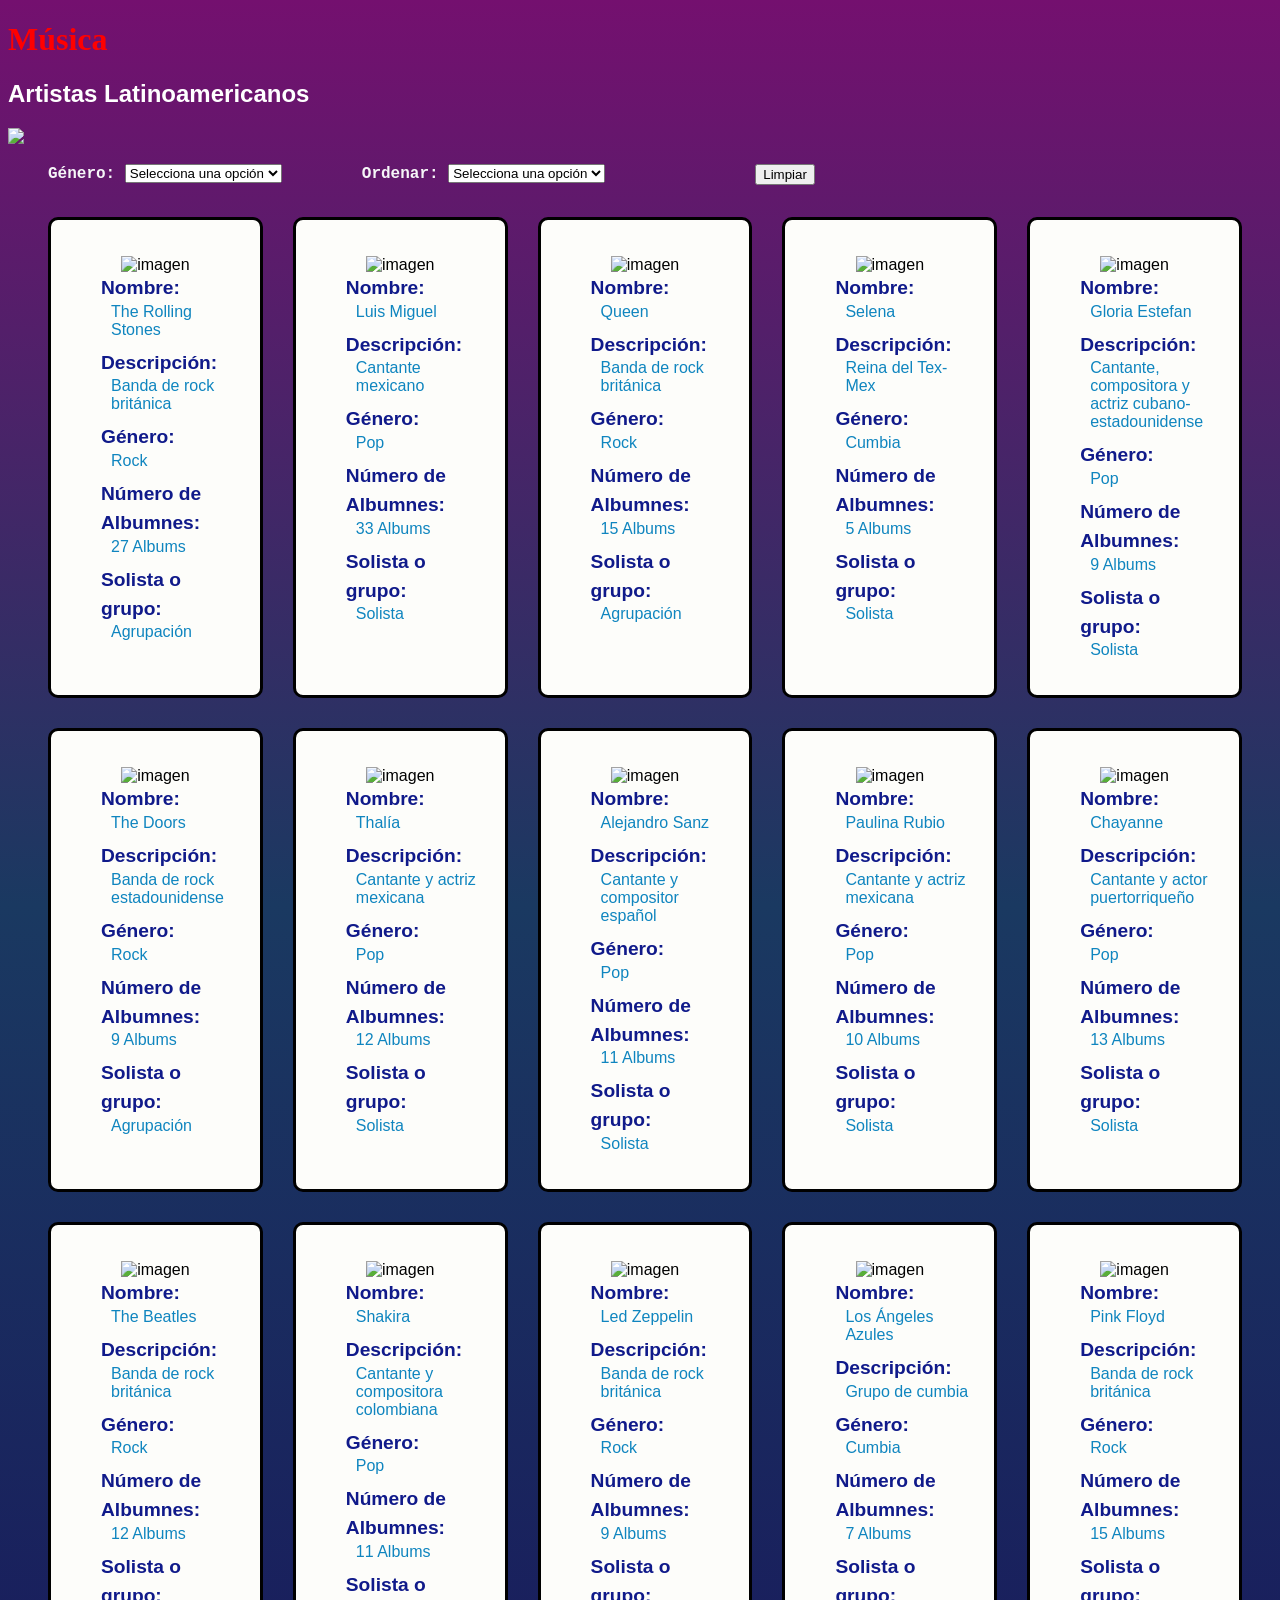
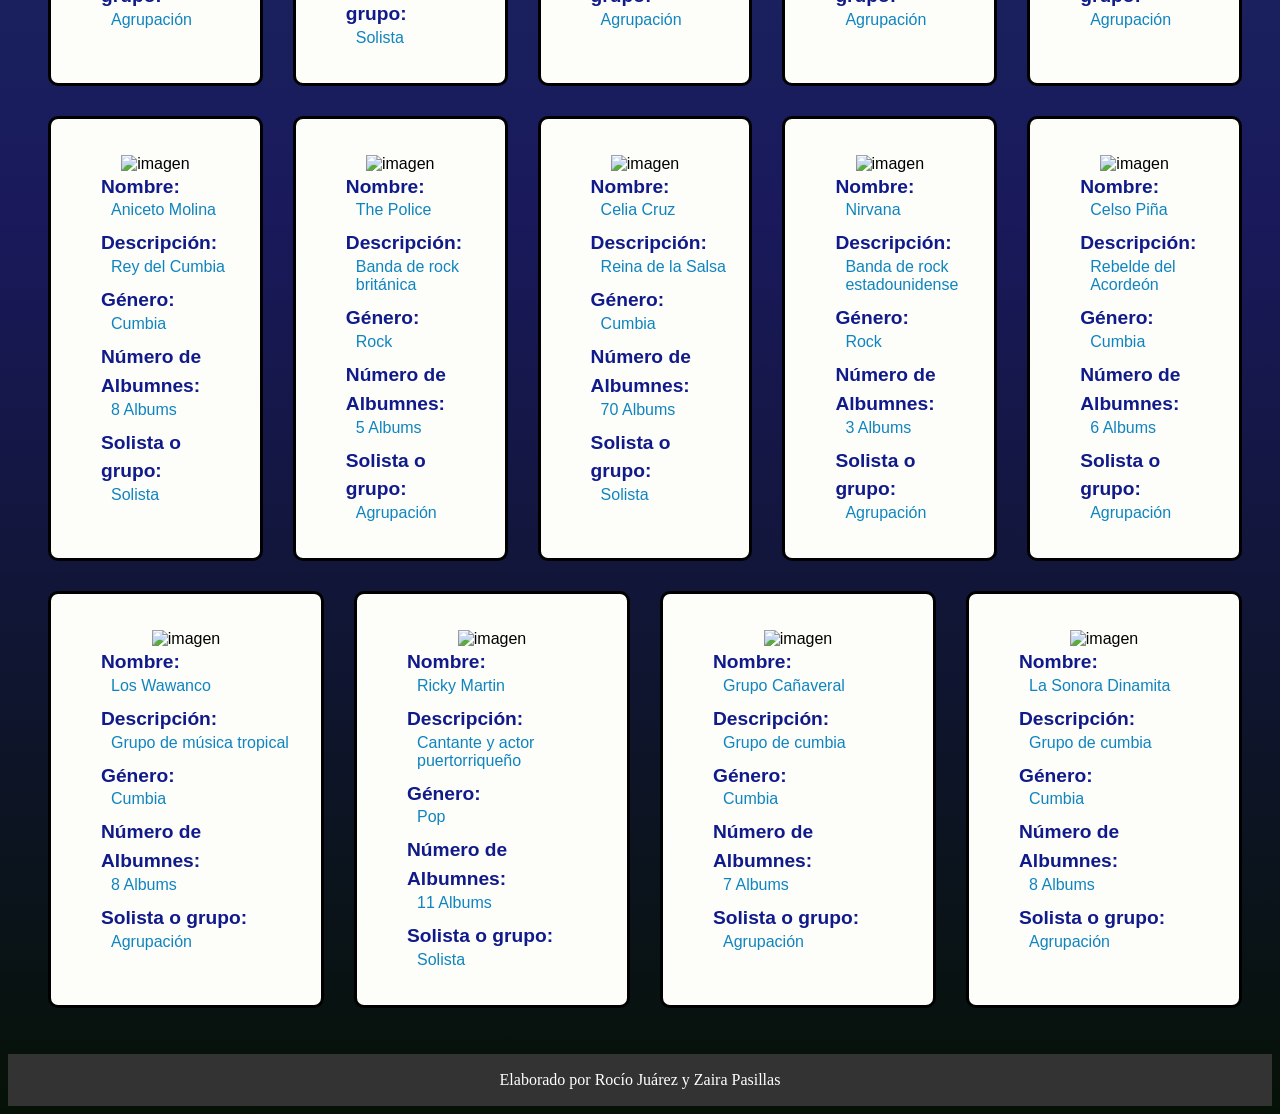
==== src/index.html @ 29463a0d "Funcion filtro" ====
<!DOCTYPE html>
<html>
  <head>
    <meta charset="utf-8">
    <title>Data Lovers</title>
    <link rel="stylesheet" href="style.css" />
  </head>
  <body>
    <script src="main.js" type="module"></script>

    <main>
    <header> 
      <h1>Música</h1>
      <p>
        <h2>Artistas Latinoamericanos</h2>
      </p>
      
      <div id="imagen">
      <img
        src="https://th.bing.com/th/id/OIP.dFOY_50jqCmycy_YHEfGEAHaE8?pid=ImgDet&rs=1" 
        />
      </div>

      <p>
      <div id="filtros">
        <div id="tipo">
        <label for="genero"><strong>Género: </strong></label>        
        <select data-testid="select-filter" name="genero" id="genero">
        <option value="blanco1">Selecciona una opción</option>
          <option value="Pop">Pop</option>
          <option value="Rock">Rock</option>
          <option value="Cumbia">Cumbia</option>
        </select>
        </div>

        <div id="tipo2">
        <label for="ordenar"><strong>Ordenar: </strong></label>
          <select data-testid="select-sort" name="ordenar" id="ordenar">
          <option value="blanco3">Selecciona una opción</option>
            <option value="asc">A - Z</option>
            <option value="desc">Z - A</option>
          </select>
        </div>

          <button data-testid="button-clear">Limpiar</button>
      </div>
      </p>

      <div id="root"></div>

    </header>
    </main>

    <footer>
      <p>Elaborado por Rocío Juárez y Zaira Pasillas</p>
    </footer>

  </body>
  
</html>
---- src/style.css ----
h1 {
    column-span:all;
    font-family: Georgia, 'Times New Roman', Times, serif;
    color: red;
}

h2 {
    column-span:all;
    font-family: Verdana, Geneva, Tahoma, sans-serif;
    color: white;
}

body {
    background: linear-gradient(rgb(116, 16, 111), rgb(26, 57, 97), rgb(25, 25, 92), rgb(6, 17, 6));
}

#imagen {
    align-items: center;
}

#filtros{
    display: flex;
    color: rgb(246, 246, 248);
    font-family: 'Courier New', Courier, monospace;
}

#tipo{
    margin-left: 40px;
}

#tipo2{
    margin-left: 80px;
    margin-right: 150px;
}

.imag{
    width: 200px;
    height: 200px;
}

#root{
    display: flex;
}

.ulClass {
    display: flex;
    flex-wrap: wrap;
    list-style-type: none;
}

.liClass {
    border-top: 3px solid #000;
    border-right: 3px solid #000;
    border-bottom: 3px solid #000;
    border-left: 3px solid #000;
    border-radius: 10px;
    padding: 20px;
    font-family: Arial, Helvetica, sans-serif;
    font-size: medium;
    margin-bottom: 30px;
    margin-right: 30px;
    flex: 1;    
    color: aqua navajowhite;
    background-color: rgb(253, 253, 250);
    text-align: center;    
    max-width: 400px;
}

.liClass .imag{
    justify-content: center;
}

.liClass dt {
    color: rgb(16, 26, 138);
    text-align: left;
    line-height: 1.5;
    font-size: larger;
    margin-left: 30px;
}

.liClass dd{
    color: rgb(15, 133, 191);
    text-align: left;
    margin-bottom: 10px;
}

footer {
    flex-direction: row-reverse;
    background-color: #333;
    color: #fff;
    padding: 1px;
    text-align: center;
}
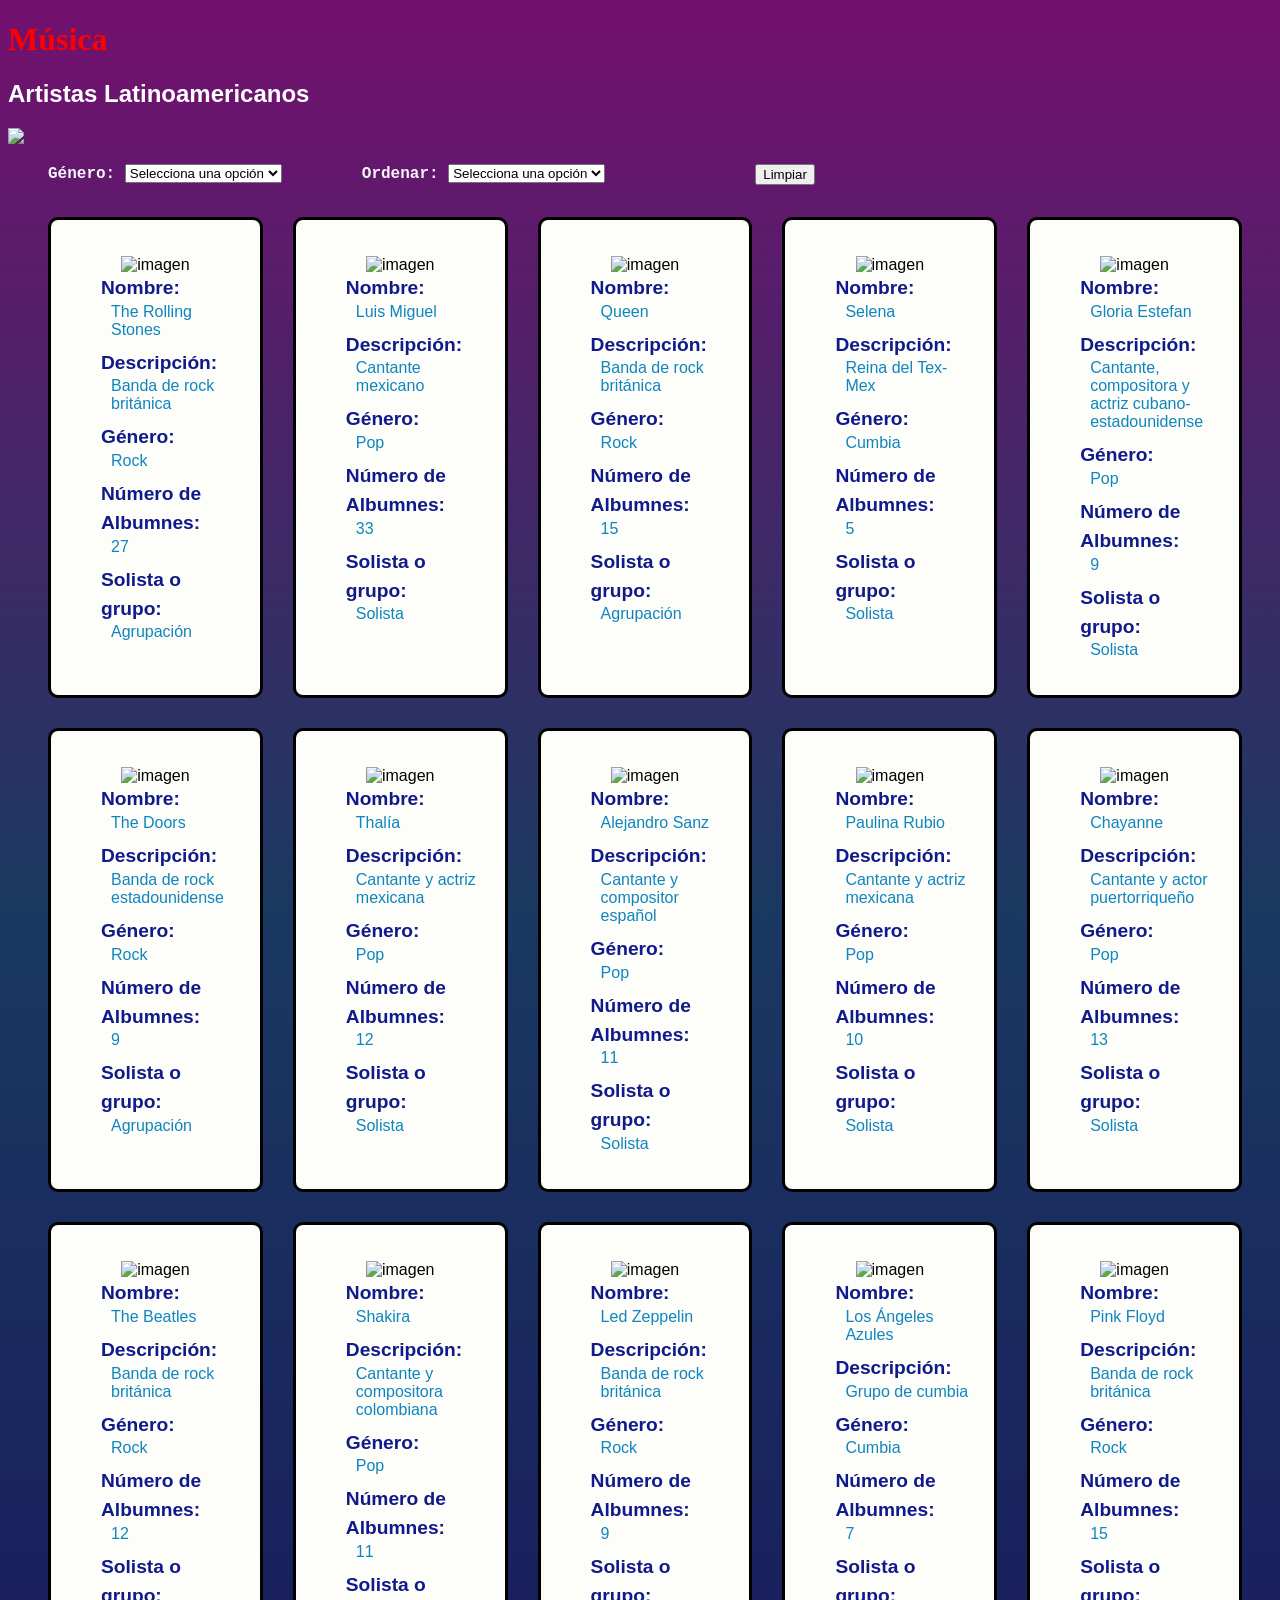
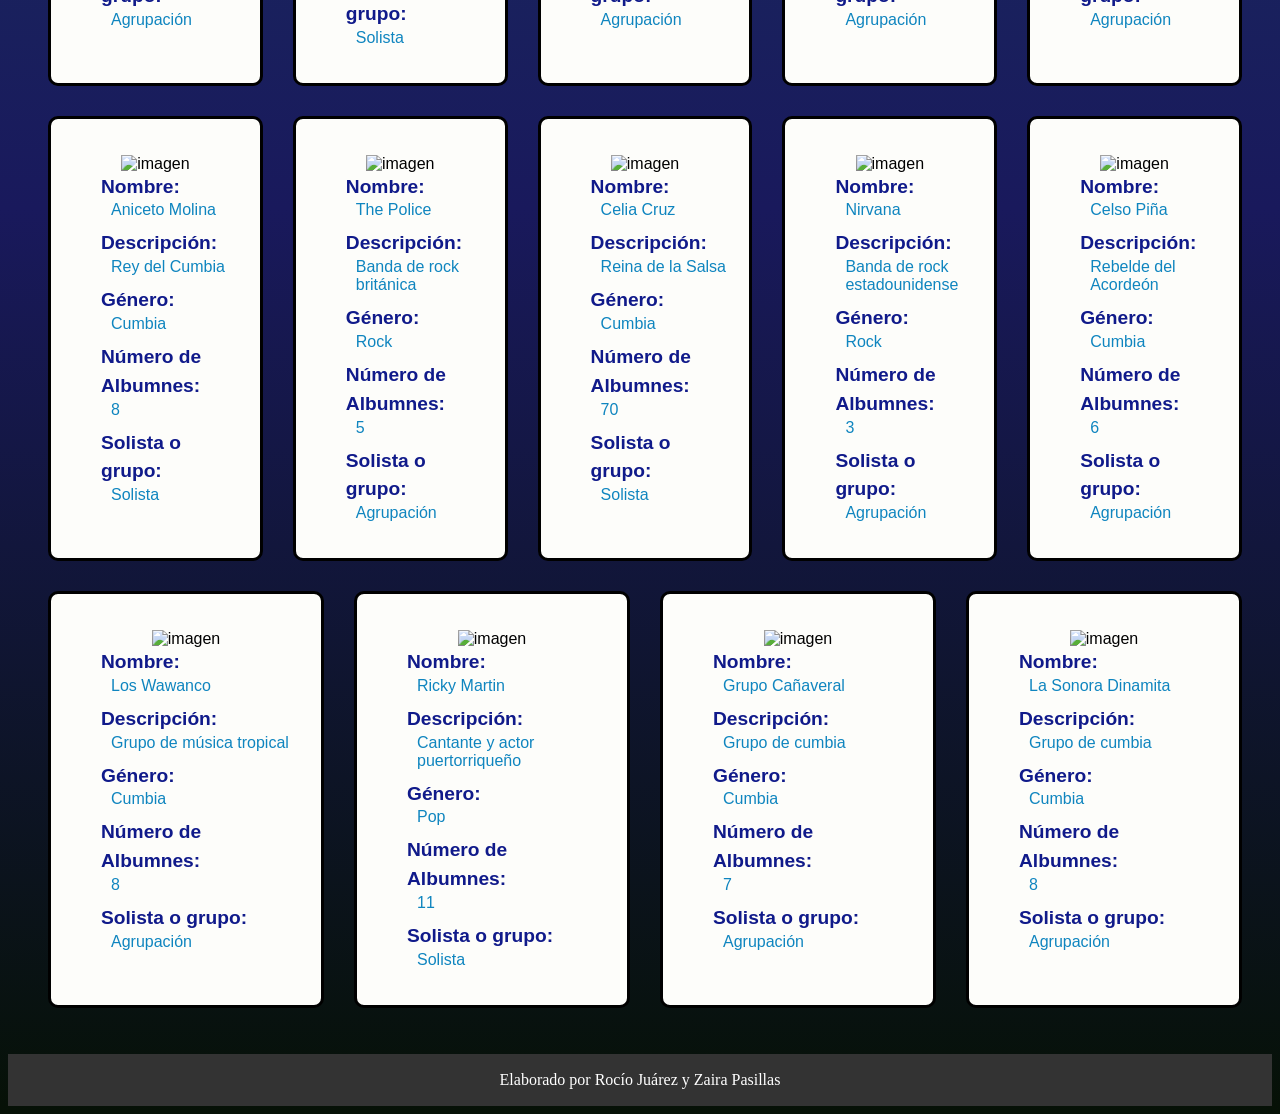
==== commit d9afdadb: "Función de estadistica sin terminar" ====
--- a/src/index.html
+++ b/src/index.html
@@ -36,7 +36,7 @@
         <div id="tipo2">
         <label for="ordenar"><strong>Ordenar: </strong></label>
           <select data-testid="select-sort" name="ordenar" id="ordenar">
-          <option value="blanco3">Selecciona una opción</option>
+          <option value="blanco2">Selecciona una opción</option>
             <option value="asc">A - Z</option>
             <option value="desc">Z - A</option>
           </select>
@@ -45,6 +45,8 @@
           <button data-testid="button-clear">Limpiar</button>
       </div>
       </p>
+      
+      <div id="estadistica"></div>
 
       <div id="root"></div>
 
--- a/src/style.css
+++ b/src/style.css
@@ -16,6 +16,10 @@
 
 #imagen {
     align-items: center;
+}
+
+#estadistica{
+    color: white;
 }
 
 #filtros{
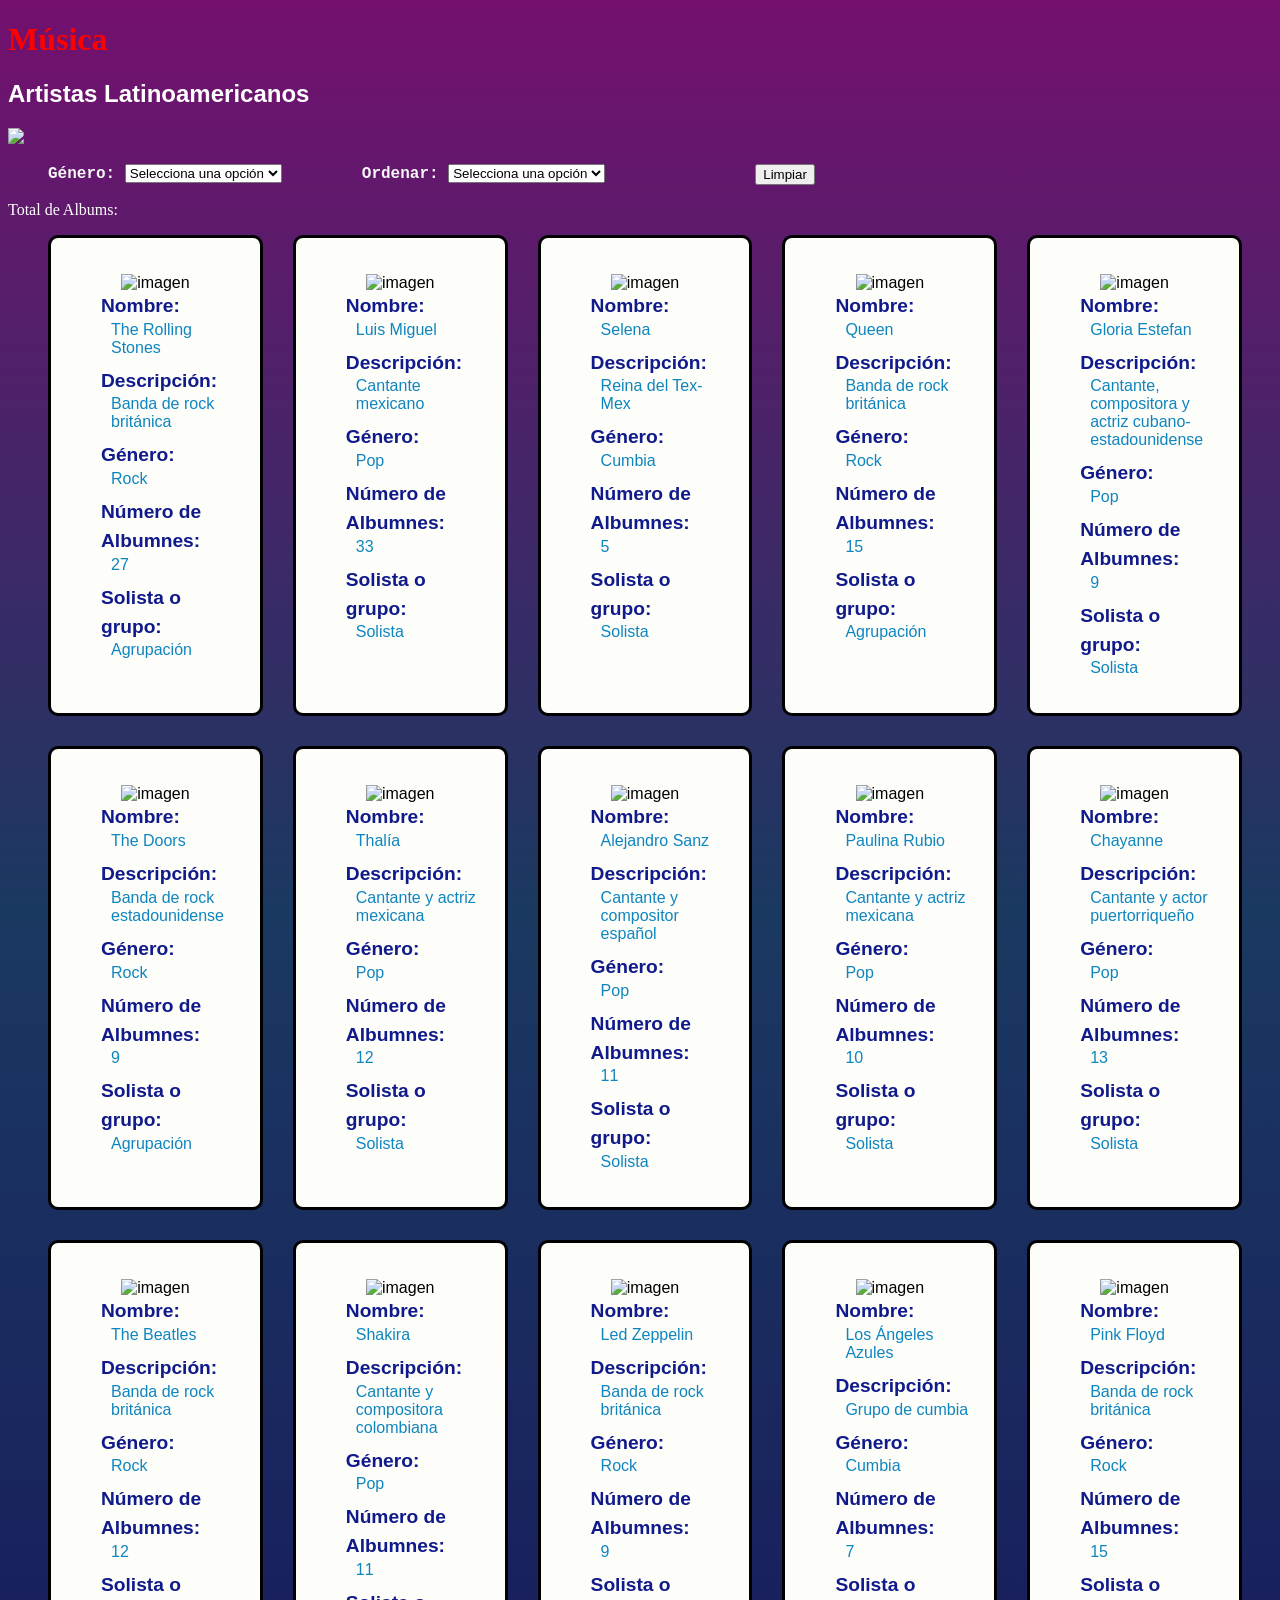
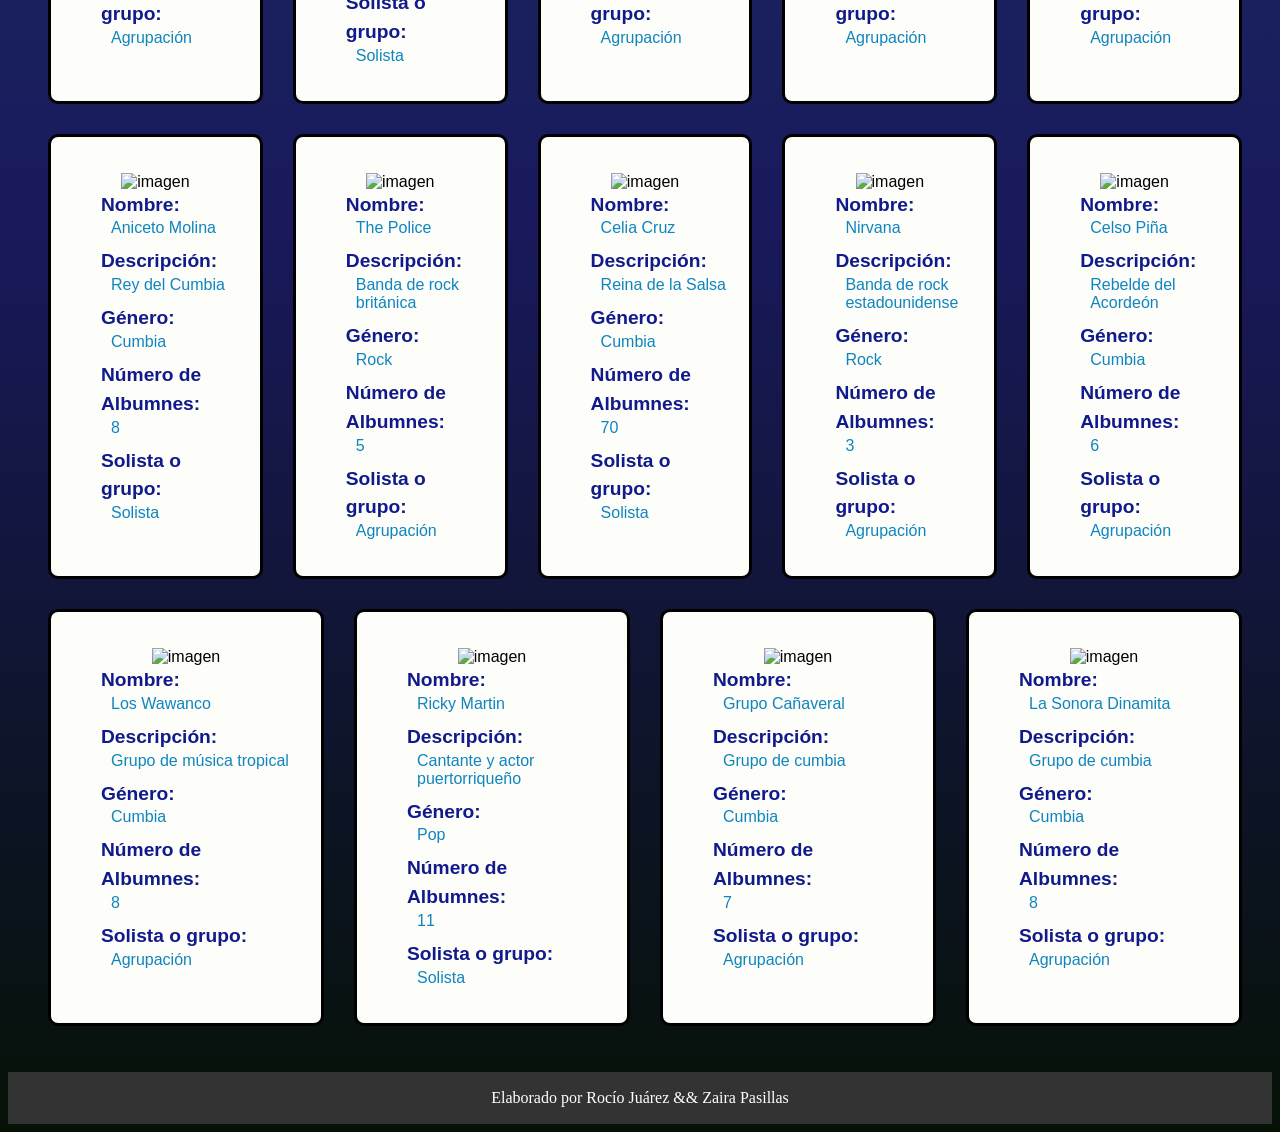
==== commit 7ccf918b: "Se agrego tercer parametro en las funciones" ====
--- a/src/index.html
+++ b/src/index.html
@@ -35,7 +35,7 @@
 
         <div id="tipo2">
         <label for="ordenar"><strong>Ordenar: </strong></label>
-          <select data-testid="select-sort" name="ordenar" id="ordenar">
+          <select data-testid="select-sort" name="sort-order">
           <option value="blanco2">Selecciona una opción</option>
             <option value="asc">A - Z</option>
             <option value="desc">Z - A</option>
@@ -54,7 +54,7 @@
     </main>
 
     <footer>
-      <p>Elaborado por Rocío Juárez y Zaira Pasillas</p>
+      <p>Elaborado por Rocío Juárez && Zaira Pasillas</p>
     </footer>
 
   </body>
--- a/src/style.css
+++ b/src/style.css
@@ -68,6 +68,7 @@
     background-color: rgb(253, 253, 250);
     text-align: center;    
     max-width: 400px;
+    flex-direction: row;
 }
 
 .liClass .imag{
@@ -89,7 +90,6 @@
 }
 
 footer {
-    flex-direction: row-reverse;
     background-color: #333;
     color: #fff;
     padding: 1px;
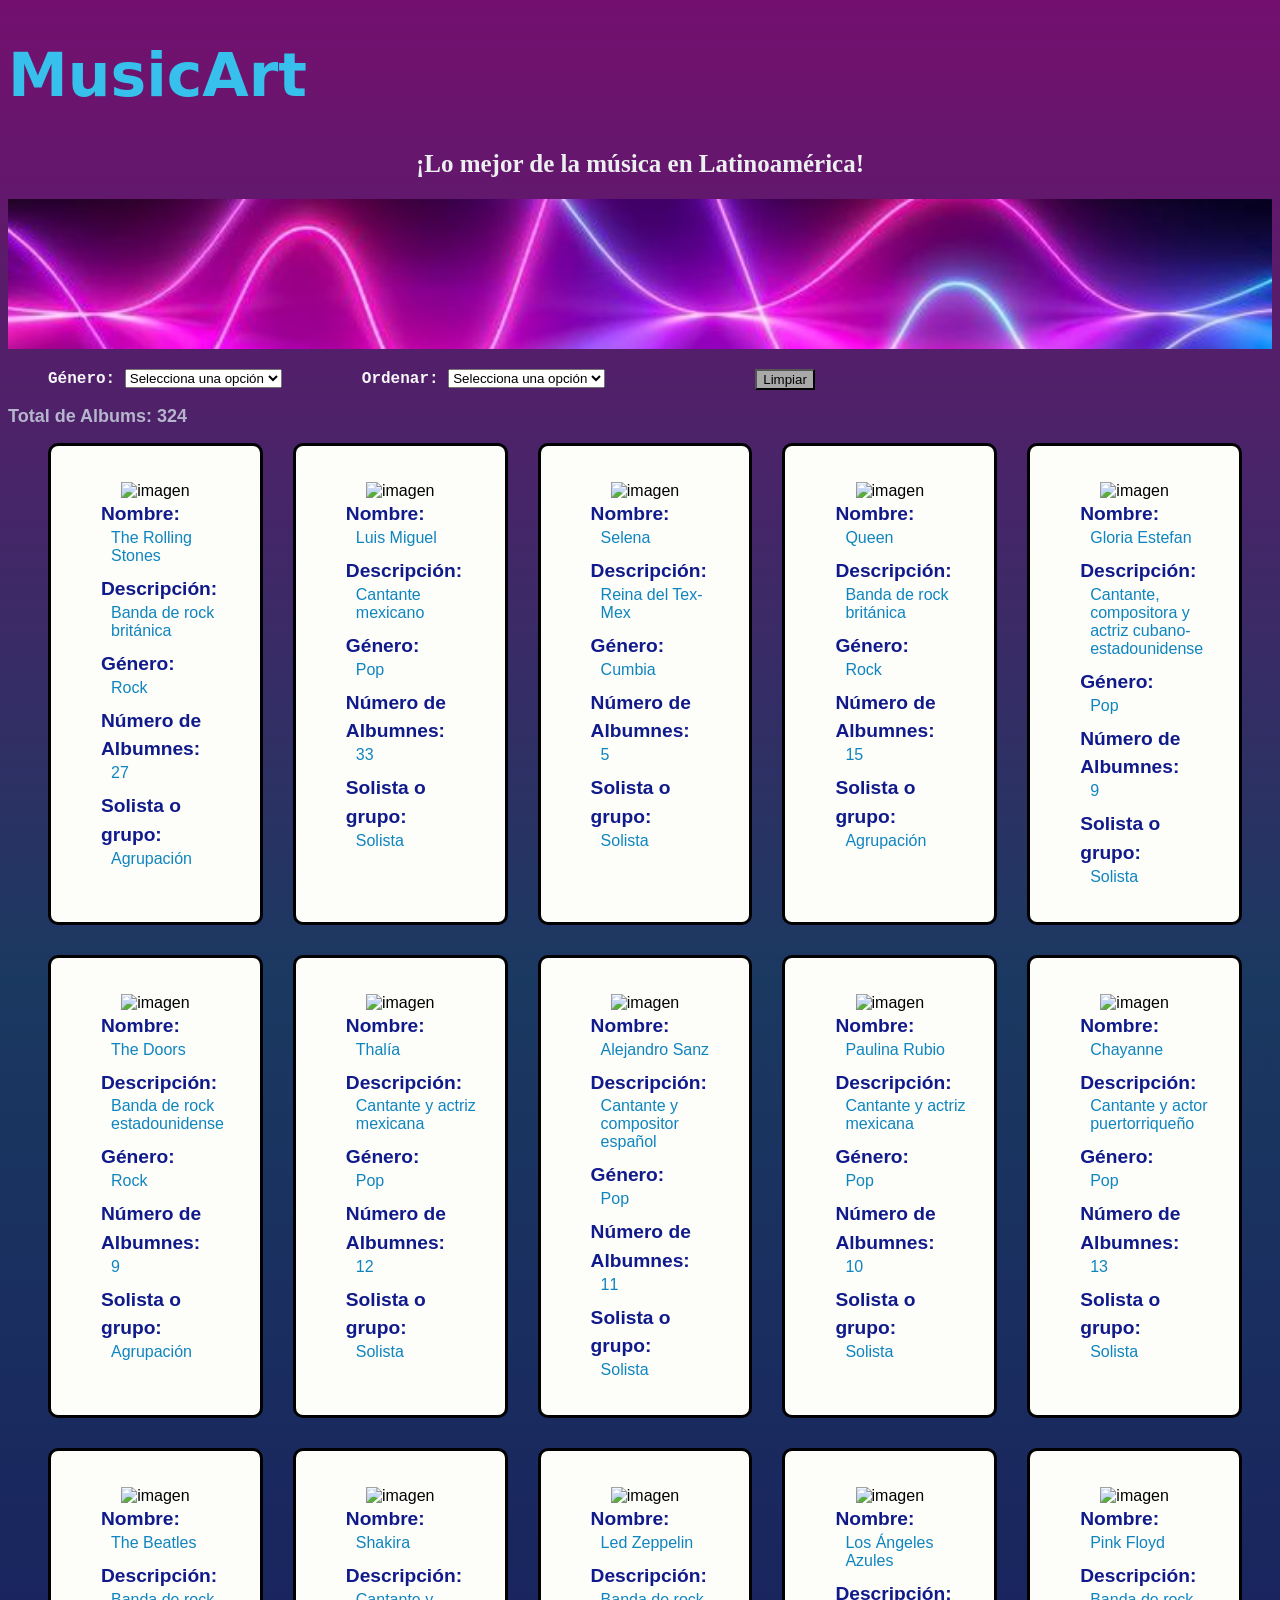
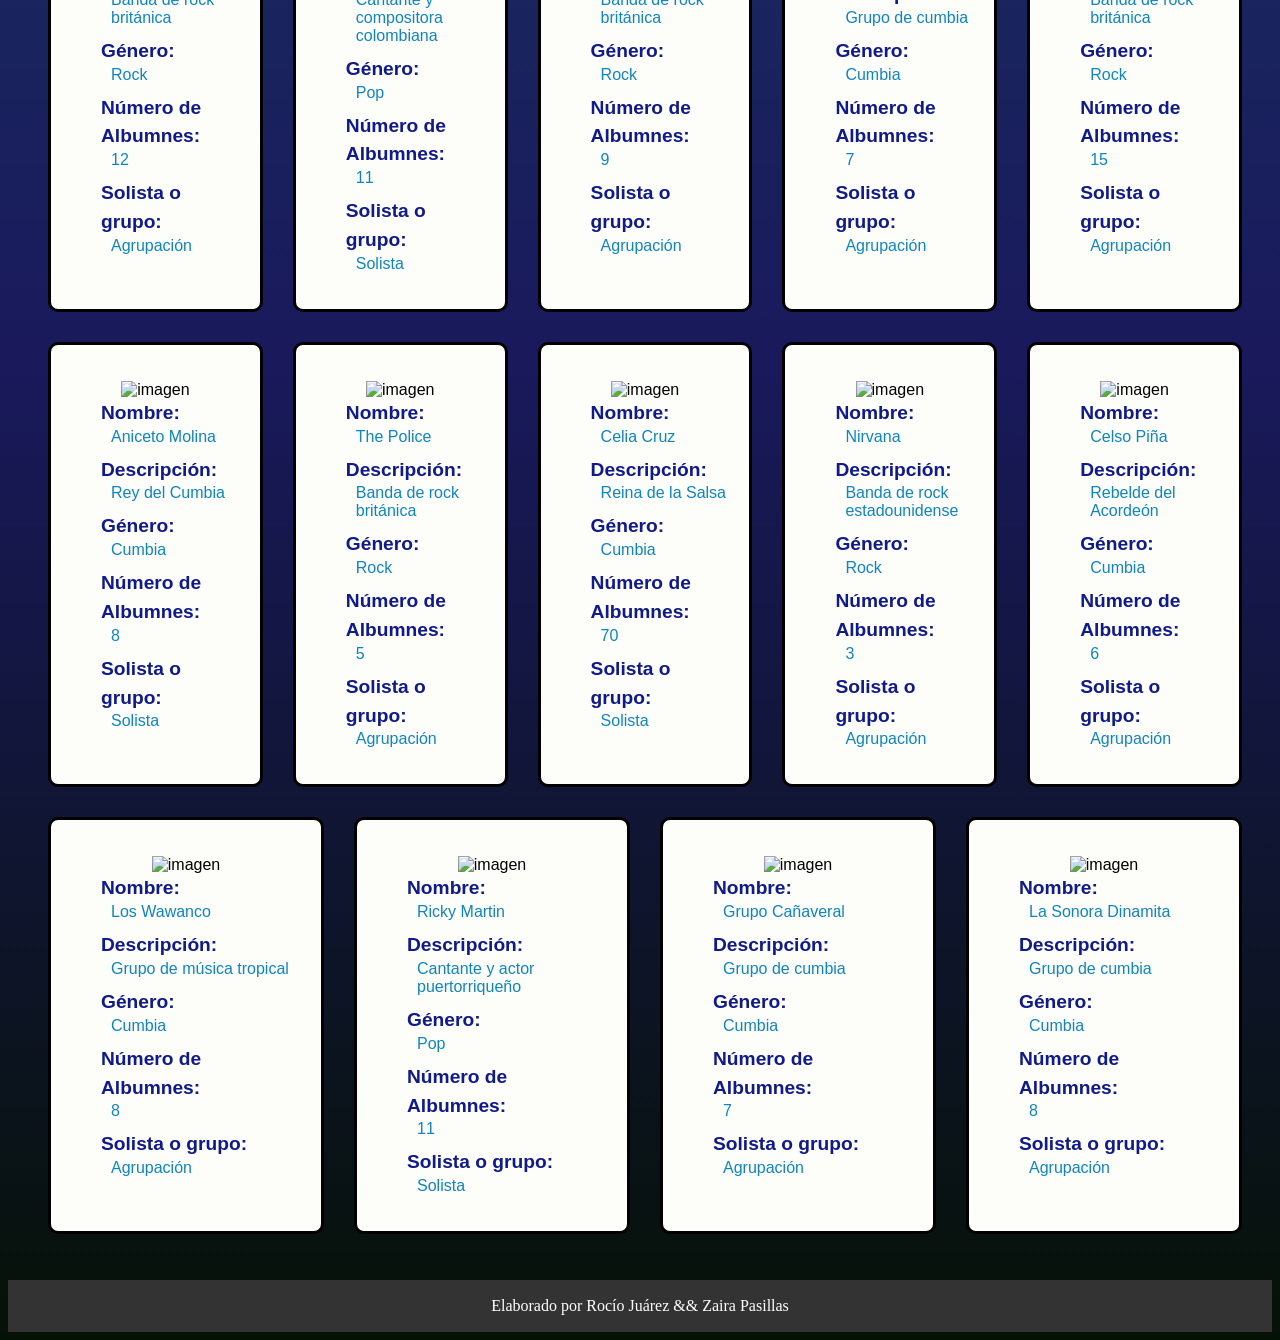
==== commit 61559c14: "mobile first sin terminar" ====
--- a/src/index.html
+++ b/src/index.html
@@ -10,14 +10,15 @@
 
     <main>
     <header> 
-      <h1>Música</h1>
+      <div id="encabezado">
+      <h1>MusicArt</h1>
       <p>
-        <h2>Artistas Latinoamericanos</h2>
+        <h2>¡Lo mejor de la música en Latinoamérica!</h2>
       </p>
-      
+      </div>
       <div id="imagen">
       <img
-        src="https://th.bing.com/th/id/OIP.dFOY_50jqCmycy_YHEfGEAHaE8?pid=ImgDet&rs=1" 
+        src="imagenes/Ultravioleta.jpg" 
         />
       </div>
 
--- a/src/style.css
+++ b/src/style.css
@@ -1,21 +1,37 @@
-h1 {
-    column-span:all;
-    font-family: Georgia, 'Times New Roman', Times, serif;
-    color: red;
-}
-
-h2 {
-    column-span:all;
-    font-family: Verdana, Geneva, Tahoma, sans-serif;
-    color: white;
-}
-
 body {
     background: linear-gradient(rgb(116, 16, 111), rgb(26, 57, 97), rgb(25, 25, 92), rgb(6, 17, 6));
 }
 
+h1{
+        column-span: all;
+        font-family: system-ui;
+        color: rgb(55 192 235);
+        font-size: 60px;
+
+}
+
+h2 {
+        column-span: all;
+        font-family: cursive;
+        color: rgb(236, 239, 240);
+        text-align: center;
+        font-size: 25px;
+}
+
+
+
 #imagen {
-    align-items: center;
+    
+    width: 100%;
+    height: 50%;
+    text-align: center;
+
+}
+
+#imagen img {
+    width: 100%; /* La imagen ocupa todo el ancho del contenedor */
+    height: 150px; /* La imagen ocupa todo el alto del contenedor */
+    object-fit: cover; /* Ajusta la imagen para llenar completamente el contenedor */
 }
 
 #estadistica{
@@ -40,6 +56,7 @@
 .imag{
     width: 200px;
     height: 200px;
+    
 }
 
 #root{
@@ -94,4 +111,28 @@
     color: #fff;
     padding: 1px;
     text-align: center;
+}
+
+
+button {
+    background-color: darkgrey;
+}
+
+#estadistica {
+    font-family: arial;
+    font-size: 18px;
+    font-weight: bold;
+    color: #b5b5cd;
+} 
+@media screen and (max-width: 767px) {
+    .liClass{
+        font-size: 200px;
+    }
+}
+
+@media screen and (min-width: 768px) and (max-width: 1023px) {
+   
+}
+@media screen and (min-width: 1024px) {
+  
 }
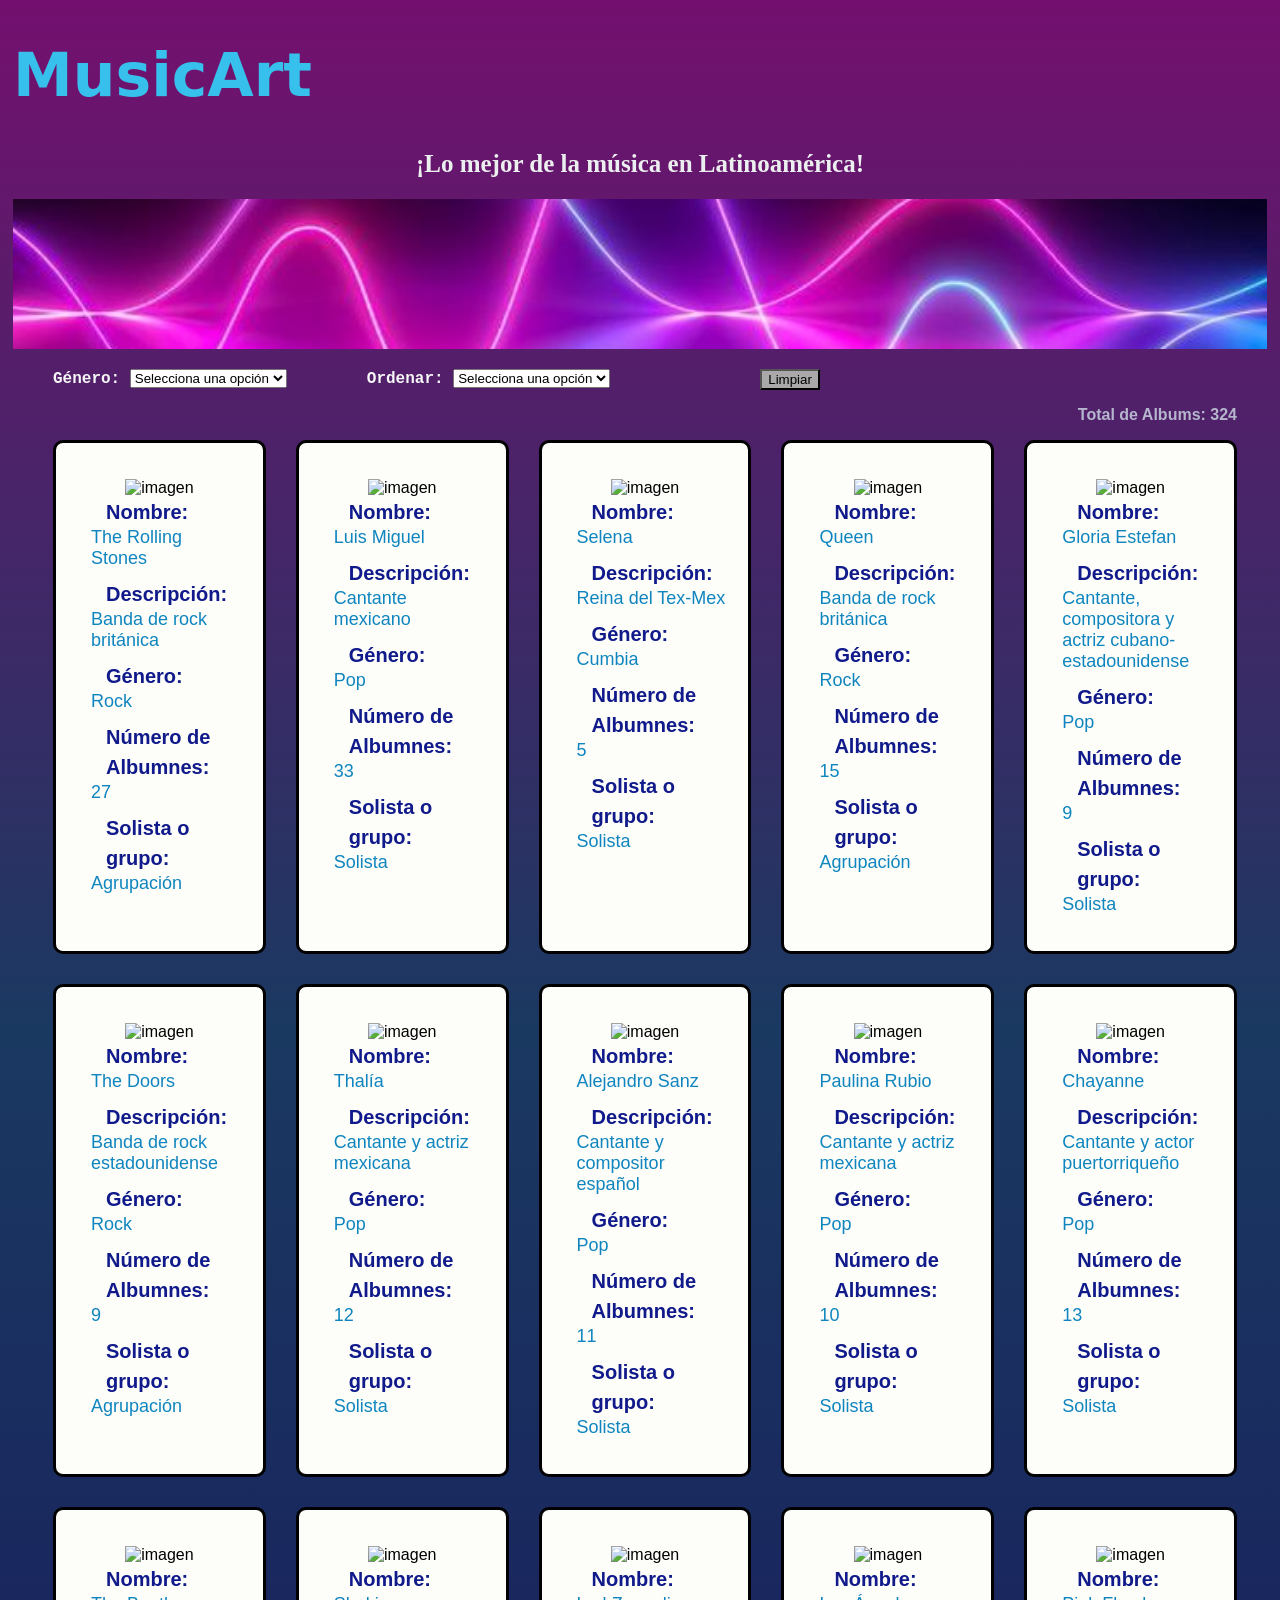
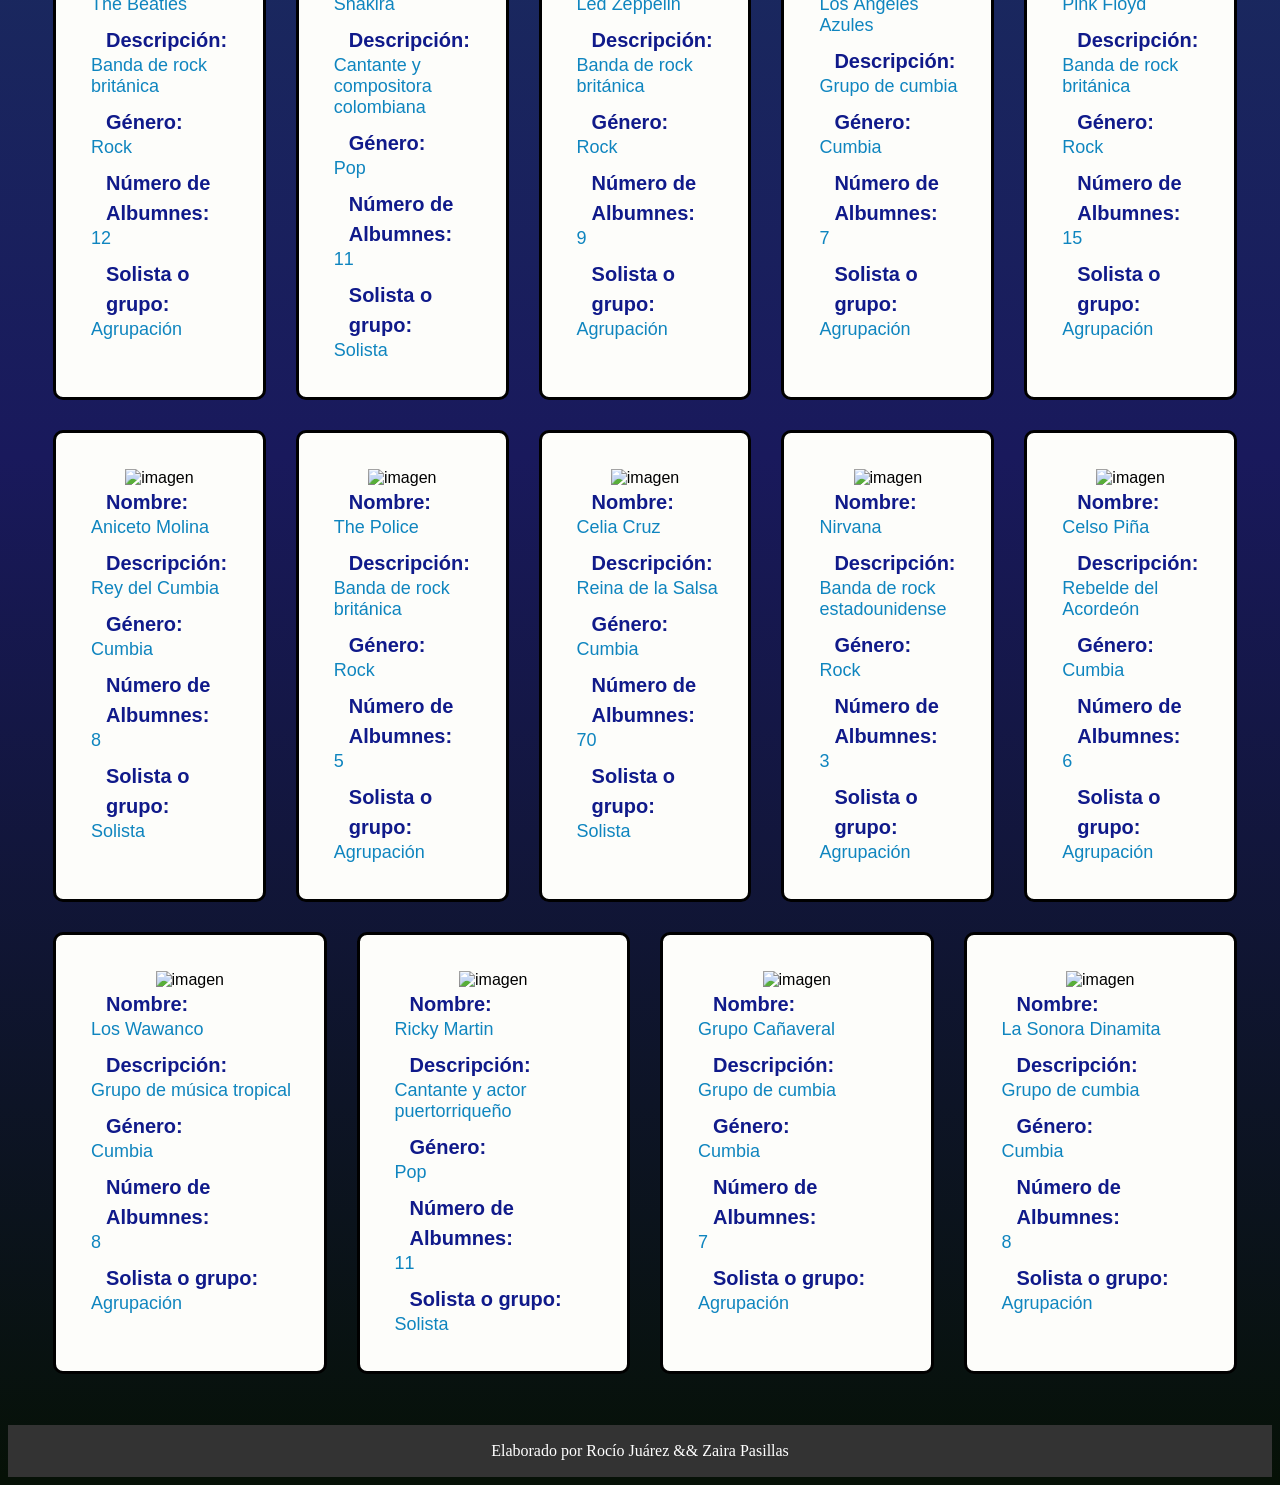
==== commit 82d93788: "Correción de test" ====
--- a/src/index.html
+++ b/src/index.html
@@ -35,8 +35,8 @@
         </div>
 
         <div id="tipo2">
-        <label for="ordenar"><strong>Ordenar: </strong></label>
-          <select data-testid="select-sort" name="sort-order">
+        <label for=""><strong>Ordenar: </strong></label>
+          <select data-testid="select-sort" name="sort-order" id="ordenado">
           <option value="blanco2">Selecciona una opción</option>
             <option value="asc">A - Z</option>
             <option value="desc">Z - A</option>
@@ -54,8 +54,8 @@
     </header>
     </main>
 
-    <footer>
-      <p>Elaborado por Rocío Juárez && Zaira Pasillas</p>
+    <footer id="footer">
+      <p></p>
     </footer>
 
   </body>
--- a/src/style.css
+++ b/src/style.css
@@ -1,5 +1,9 @@
 body {
     background: linear-gradient(rgb(116, 16, 111), rgb(26, 57, 97), rgb(25, 25, 92), rgb(6, 17, 6));
+}
+
+header{
+    margin: 5px;;
 }
 
 h1{
@@ -29,9 +33,13 @@
 }
 
 #imagen img {
-    width: 100%; /* La imagen ocupa todo el ancho del contenedor */
-    height: 150px; /* La imagen ocupa todo el alto del contenedor */
-    object-fit: cover; /* Ajusta la imagen para llenar completamente el contenedor */
+    width: 100%;
+    height: 150px;
+    object-fit: cover;
+}
+
+select {
+    font-family: 'Segoe UI', Tahoma, Geneva, Verdana, sans-serif;
 }
 
 #estadistica{
@@ -69,7 +77,7 @@
     list-style-type: none;
 }
 
-.liClass {
+li.liClass {
     border-top: 3px solid #000;
     border-right: 3px solid #000;
     border-bottom: 3px solid #000;
@@ -86,24 +94,27 @@
     text-align: center;    
     max-width: 400px;
     flex-direction: row;
+    flex-direction: column;
 }
 
-.liClass .imag{
+li.liClass .imag{
     justify-content: center;
 }
 
-.liClass dt {
+li.liClass dt {
     color: rgb(16, 26, 138);
     text-align: left;
     line-height: 1.5;
-    font-size: larger;
+    font-size: 20px;
     margin-left: 30px;
 }
 
-.liClass dd{
+li.liClass dd{
     color: rgb(15, 133, 191);
     text-align: left;
     margin-bottom: 10px;
+    font-size: 18px;
+    margin-left: 15px;
 }
 
 footer {
@@ -120,19 +131,33 @@
 
 #estadistica {
     font-family: arial;
-    font-size: 18px;
     font-weight: bold;
     color: #b5b5cd;
+    text-align: end;
+    margin-right: 30px;
 } 
 @media screen and (max-width: 767px) {
-    .liClass{
-        font-size: 200px;
+    li.liClass{
+        font-size: 5px;
+        margin-bottom: 10px;
+        margin-right: 10px;
+        margin-left: 1px;
+        padding: 0px;
     }
-}
 
-@media screen and (min-width: 768px) and (max-width: 1023px) {
-   
-}
-@media screen and (min-width: 1024px) {
-  
+    li.imag{
+        width: 50px;
+        height: 50px;
+        
+    }
+
+    li.liClass dt {
+        font-size: 12px;
+        margin-left: 15px;
+    }
+    
+    li.liClass dd{
+        font-size: 10px;
+        margin-left: 7px;
+    }
 }
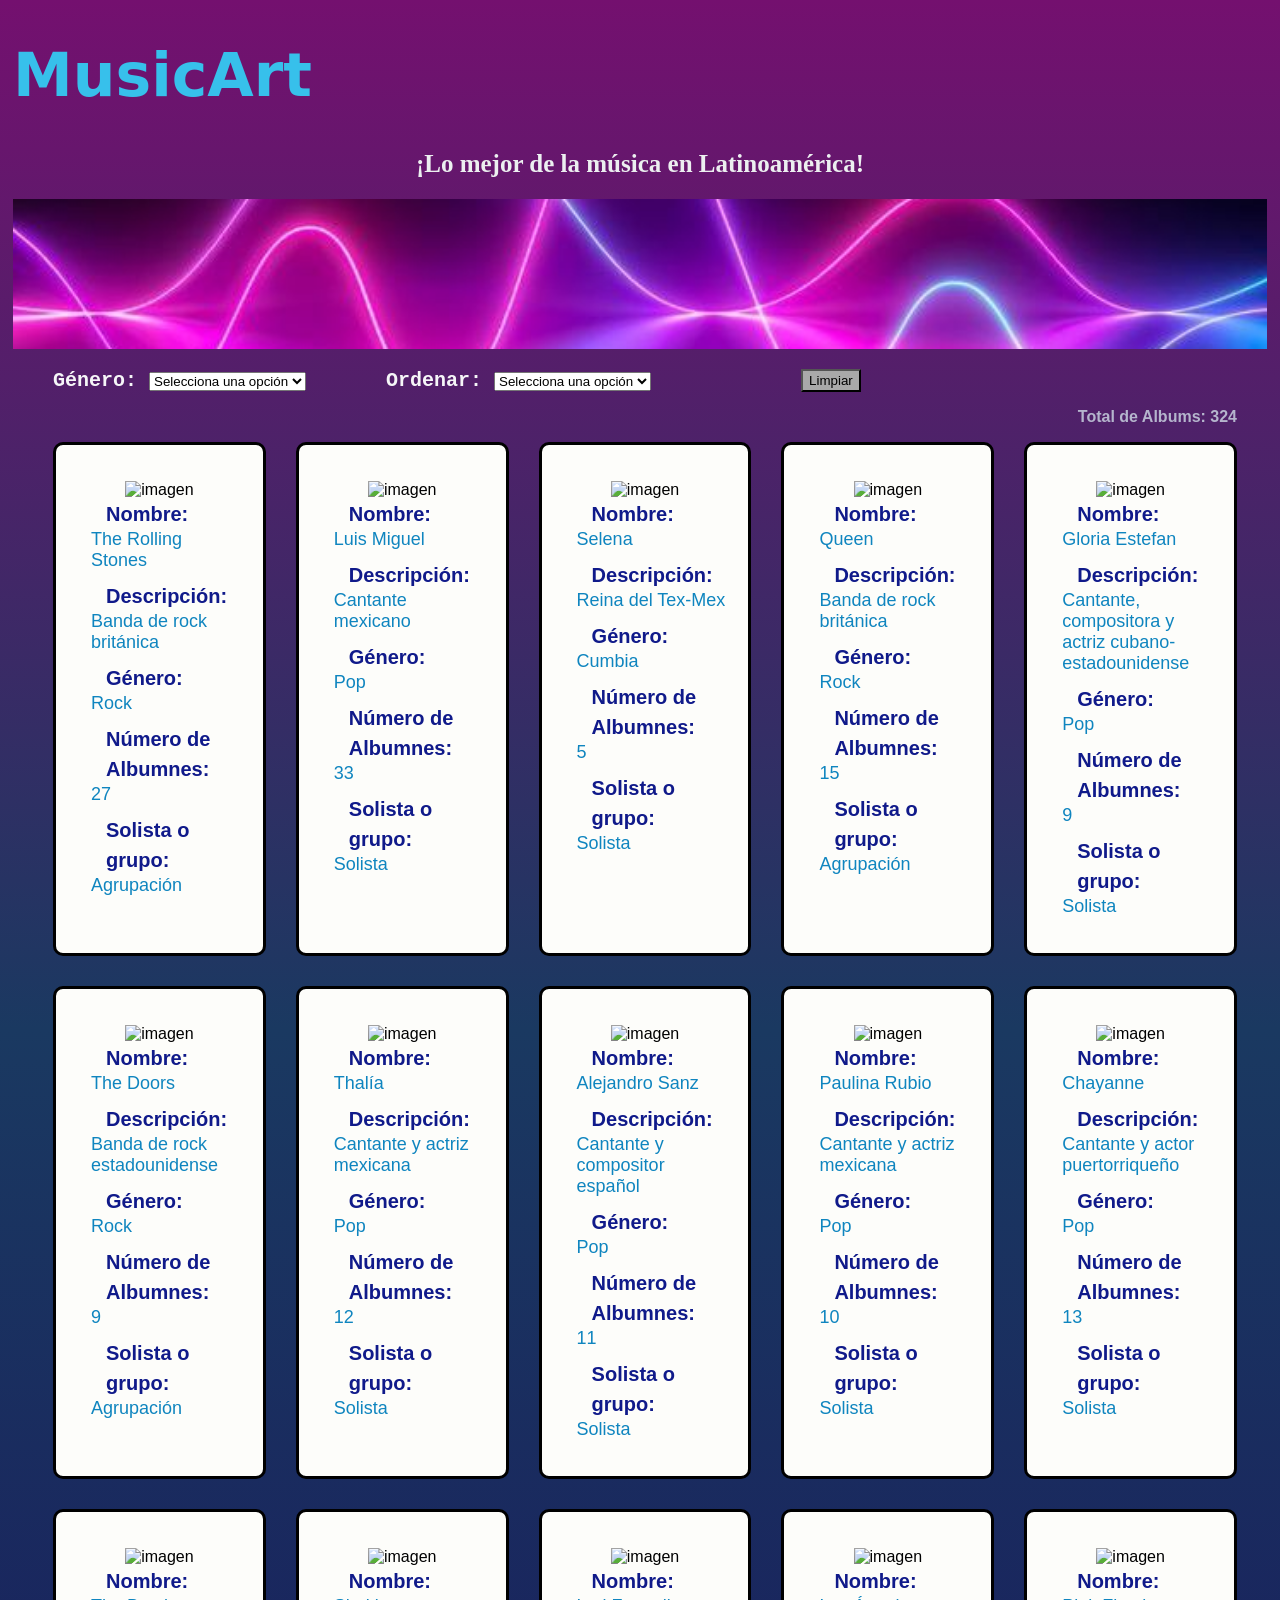
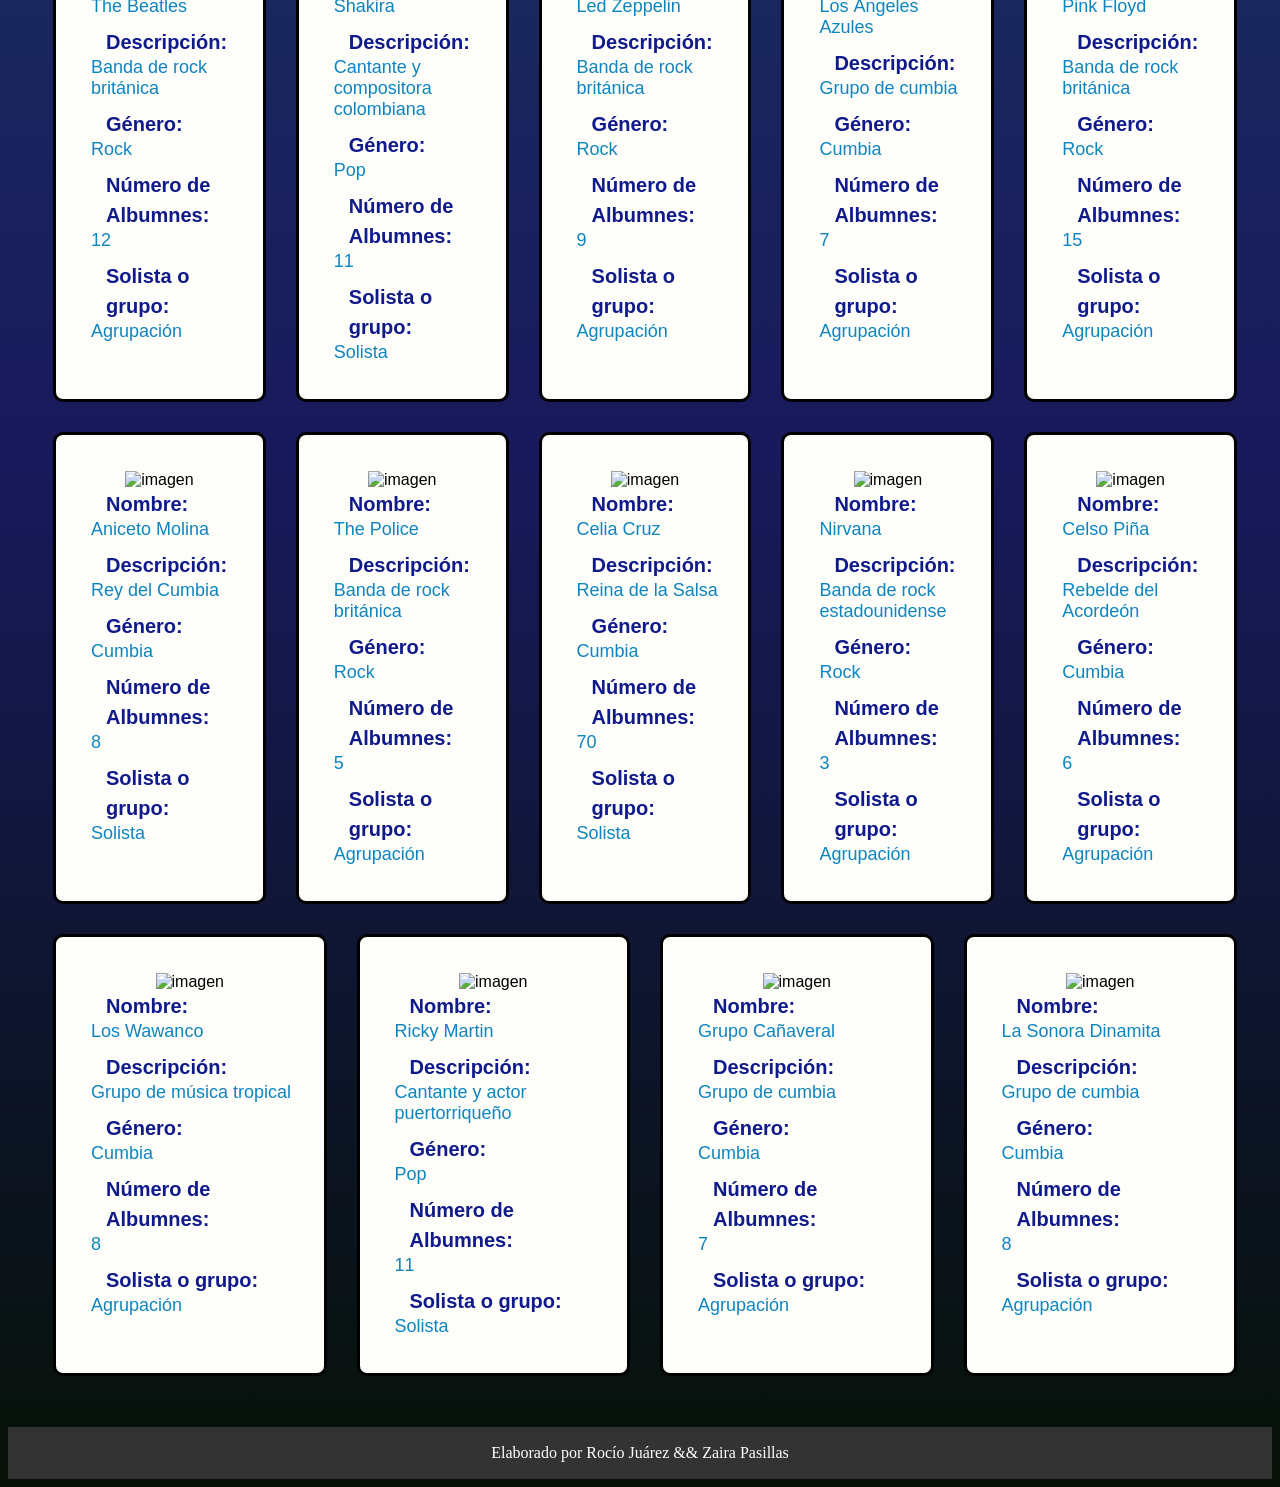
==== commit c9467860: "Corrección de @media" ====
--- a/src/index.html
+++ b/src/index.html
@@ -3,6 +3,7 @@
   <head>
     <meta charset="utf-8">
     <title>Data Lovers</title>
+    <meta name="viewport" content="width=device-width, initial-scale=1">
     <link rel="stylesheet" href="style.css" />
   </head>
   <body>
@@ -35,7 +36,7 @@
         </div>
 
         <div id="tipo2">
-        <label for=""><strong>Ordenar: </strong></label>
+        <label for="ordenado"><strong>Ordenar: </strong></label>
           <select data-testid="select-sort" name="sort-order" id="ordenado">
           <option value="blanco2">Selecciona una opción</option>
             <option value="asc">A - Z</option>
--- a/src/style.css
+++ b/src/style.css
@@ -29,7 +29,6 @@
     width: 100%;
     height: 50%;
     text-align: center;
-
 }
 
 #imagen img {
@@ -50,6 +49,7 @@
     display: flex;
     color: rgb(246, 246, 248);
     font-family: 'Courier New', Courier, monospace;
+    font-size: 20px;
 }
 
 #tipo{
@@ -64,7 +64,6 @@
 .imag{
     width: 200px;
     height: 200px;
-    
 }
 
 #root{
@@ -77,7 +76,7 @@
     list-style-type: none;
 }
 
-li.liClass {
+.liClass {
     border-top: 3px solid #000;
     border-right: 3px solid #000;
     border-bottom: 3px solid #000;
@@ -97,11 +96,11 @@
     flex-direction: column;
 }
 
-li.liClass .imag{
+.liClass .imag{
     justify-content: center;
 }
 
-li.liClass dt {
+.liClass dt {
     color: rgb(16, 26, 138);
     text-align: left;
     line-height: 1.5;
@@ -109,7 +108,7 @@
     margin-left: 30px;
 }
 
-li.liClass dd{
+.liClass dd{
     color: rgb(15, 133, 191);
     text-align: left;
     margin-bottom: 10px;
@@ -136,28 +135,75 @@
     text-align: end;
     margin-right: 30px;
 } 
+
 @media screen and (max-width: 767px) {
-    li.liClass{
-        font-size: 5px;
-        margin-bottom: 10px;
+
+    h1{
+        font-size: 30px;
+}
+
+h2 {
+        font-size: 12px;
+}
+    #imagen img {
+        width: 110%;
+        height: 50px;
         margin-right: 10px;
-        margin-left: 1px;
-        padding: 0px;
-    }
-
-    li.imag{
-        width: 50px;
-        height: 50px;
-        
-    }
-
-    li.liClass dt {
+    }
+
+    .imag{
+        width: 90px;
+        height: 90px;
+    }
+
+    select {
+        font-size: 8px;
+    }
+
+    #filtros{
         font-size: 12px;
+    }
+
+    #tipo{
+        margin-left: 10px;
+    }
+    
+    #tipo2{
+        margin-left: 30px;
+        margin-right: 90px;
+    }
+
+    button {
+        font-size: 7px;
+    }
+
+    .liClass {
+        border-top: 1.5px solid #000;
+        border-right: 1.5px solid #000;
+        border-bottom: 1.5px solid #000;
+        border-left: 1.5px solid #000;
+        padding: 10px;
+        font-size: small;
+        margin-bottom: 8px;
+        margin-right: 8px;
+    }
+
+    .liClass dt {
+        line-height: 1.5;
+        font-size: 10px;
         margin-left: 15px;
     }
     
-    li.liClass dd{
-        font-size: 10px;
-        margin-left: 7px;
+    .liClass dd{
+        margin-bottom: 5px;
+        font-size: 9px;
+        margin-left: 8px;
+    }
+    #estadistica {
+        margin-right: 15px;
+    } 
+
+    footer {
+        margin-right: -30px;
     }
 }
